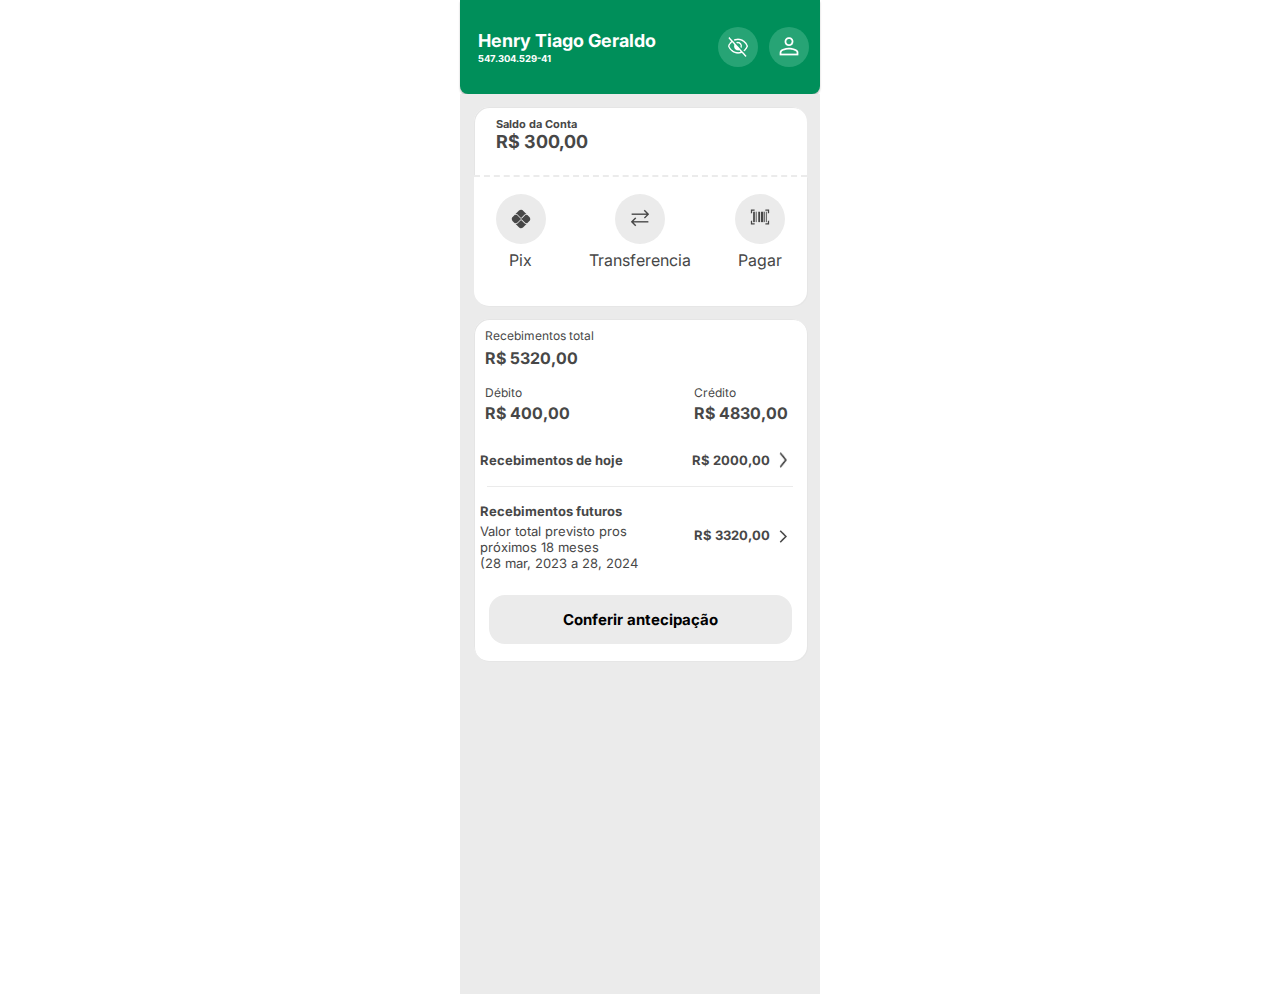
==== index.html @ 1a274cab "Recebimentos" ====
<!DOCTYPE html>
<html lang="pt-br">
<head>
    <meta charset="UTF-8">
    <meta http-equiv="X-UA-Compatible" content="IE=edge">
    <meta name="viewport" content="width=device-width, initial-scale=1.0">
    <link rel="stylesheet" href="central.css">
    <link rel="stylesheet" href="margens.css">
    <title>Central</title>
</head>
<body> 
    <header class="cabeca">
        <div class="cabeca__dados">
            <h1 class="cabeca__dados__nome">Henry Tiago Geraldo</h1>
            <p class="cabeca__dados__documento">547.304.529-41</p>
        </div>
        <div class="cabeca__icon">
            <div class="cabeca__icon__olho"><img class="cabeca__icon__olho_img" src="Icons/home/Olho.png" alt="Olhinho"></div>
            <div class="cabeca__icon__perfil"><img class="cabeca__icon__perfil__img" src="Icons/home/Perfil.png" alt="Perfil"></div>
        </div>
    </header>
    
    <main class="corpo">
        <section class="corpo__secessao">
            <!-- Saldo da Conta  -->
            <article class="corpo__secessao__blocos__saldo">
                <div class="corpo__secessao__blocos__saldo__div">
                    <h2 class="corpo__secessao__blocos__saldo__div__titulo" >Saldo da Conta</h2>
                    <p class="corpo__secessao__blocos__saldo__div__valor">R$ 300,00</p>
                </div>
            </article>
            <!-- Botões de Pix, Tranferencia e Pagar -->
            <article class="corpo__secessao__blocos__tranferencias">
                <div class="corpo__secessao__blocos__tranferencias__div">

                        <!-- Botão de Pix -->
                        <div class="corpo__secessao__blocos__tranferencias__div__icon">
                            <div class="corpo__secessao__blocos__tranferencias__div__icon__borda" ><img class="corpo__secessao__blocos__tranferencias__div__icon__borda__imag" src="Icons/home/icone-pix 1.png" alt="Icon do Pix"></div>
                            <p class="corpo__secessao__blocos__tranferencias__div__icon__texto">Pix</p>
                        </div>
                        
                        <!-- Botão de Transferir -->
                        <div class="corpo__secessao__blocos__tranferencias__div__icon">
                            <div class="corpo__secessao__blocos__tranferencias__div__icon__borda"><img class="corpo__secessao__blocos__tranferencias__div__icon__borda__imag" src="Icons/home/transacao_icon.png" alt="Icone de transferencia"></div>
                            <p class="corpo__secessao__blocos__tranferencias__div__icon__texto">Transferencia</p>
                        </div>

                        <!-- Botão de Pagar -->
                        <div class="corpo__secessao__blocos__tranferencias__div__icon">
                            <div class="corpo__secessao__blocos__tranferencias__div__icon__borda"><img class="corpo__secessao__blocos__tranferencias__div__icon__borda__imag" src="Icons/home/Pagar_boleto_icon.png" alt="Imagem de um código de barras"></div>
                            <p class="corpo__secessao__blocos__tranferencias__div__icon__texto">Pagar</p>
                        </div>
            </article>

            <!-- Recebimentos -->
            <article class="corpo__secessao__blocos__recebimentos" >
                
                <!-- Recebimentos Total -->
                <div class="corpo__secessao__blocos__recebimentos_recebimento-total">
                    <h2 class="corpo__secessao__blocos__recebimentos_recebimento-total__titulo">Recebimentos total</h2>
                    <p class="corpo__secessao__blocos__recebimentos_recebimento-total__texto">R$ 5320,00</p>
                </div>
               
                <!-- Crédito e débito - recebimentos -->
                <div class="corpo__secessao__blocos__recebimentos__recebimentos-forma">
                    <div class="corpo__secessao__blocos__recebimentos__recebimentos-forma__cred-deb">
                        <h2>Débito</h2>
                        <p>R$ 400,00</p>
                    </div>
                    <div class="corpo__secessao__blocos__recebimentos__recebimentos-forma__cred-deb">
                        <h2>Crédito</h2>
                        <p>R$ 4830,00</p>
                    </div>
                </div>
                <div class="corpo__secessao__blocos__recebimentos__recebimentos-hoje" >
                    <h2>Recebimentos de hoje</h2>
                    <div>
                        <p>R$ 2000,00 </p>
                        <img src="Icons/home/seta.png" alt="Seta para a direita">
                    </div>
                </div>
                <hr noshade="" class="corpo__secessao__blocos__recebimentos__divisao">
                <div class="corpo__secessao__blocos__recebimentos__futuros">
                    <div class="corpo__secessao__blocos__recebimentos__futuros__Titulo">
                        <h2>Recebimentos futuros</h2>
                        <p>Valor total previsto pros <br> próximos 18 meses <br>(28 mar, 2023 a 28, 2024</p>
                    </div>
                    <div class="corpo__secessao__blocos__recebimentos__futuros__valor">
                        <p>R$ 3320,00</p>
                        <div><img src="Icons/home/seta.png" alt="seta para a direita"></div>
                    </div>
                </div>
                <div class="corpo__secessao__blocos__recebimentos__antecipação">
                    <p>Conferir antecipação</p>
                </div>
            </article>
            <article class="corpo__secessao__blocos"></article>
            <article class="corpo__secessao__blocos"></article>
            <article class="corpo__secessao__blocos"></article>
        </section>
    </main>
    
    <footer></footer>
</body>
</html>
---- central.css ----
@import url('https://fonts.googleapis.com/css2?family=Inter:wght@400;700&display=swap');

:root{
 --cor-stone: #008F5A;
 --cor-cabeca-dados: #FFFFFF;
 --cor-cabeca-icon: #27A475;
 --cor-corpo-icon: #EBEBEB;
 --cor-corpo-secessao-blocos: #FFFFFF;
 --cor-corpo-titulos: #474747;
 --font-cabeca-dados: 'Inter', sans-serif;
}
/*    Header Inicio     */
.cabeca{
    background-color: var(--cor-stone);
    display: flex;
    align-items: center;
    justify-content: space-between;
}
    .cabeca__dados{
        display: flex;
        flex-direction: column;
        gap: 2px;
        color: var(--cor-cabeca-dados);
        font-family: var(--font-cabeca-dados);
        padding: 0px 0px 0px 18px;
    }
        .cabeca__dados__nome{
            font-size: 18px;
            font-weight: 700;
        }

        .cabeca__dados__documento{
            font-size: 9.5px;
            font-weight: 700;
        }
    
    .cabeca__icon{
        display: flex;
        gap: 11px;
        padding: 0px 11px 0px 0px;
    }
        .cabeca__icon__olho{
            background-color: var(--cor-cabeca-icon);
            border-radius: 50%;
            width: 40px;
            height: 40px;
            text-align: center;
        }
        .cabeca__icon__olho_img{
            margin-top: 25%;
        }
        .cabeca__icon__perfil{
            background-color: var(--cor-cabeca-icon);
            border-radius: 50%;
            width: 40px;
            height: 40px;
            text-align: center;
        }
        .cabeca__icon__perfil__img{
            margin-top: 25%;
        }

/*    Header Fim     */
/*    Main Incio     */
.corpo{

}
    .corpo__secessao{
        display: flex;
        flex-direction: column;
        align-items: center;
        width: 333px;
        margin: auto;
        padding-top: 13px;
    }
        .corpo__secessao__blocos__saldo{
            background-color: var(--cor-corpo-secessao-blocos);
            width: 333px;
            border-radius: 15px 15px 0px 0px;
            border-bottom: dashed 2.5px var(--cor-corpo-icon);
            gap: 5px;
            box-shadow: inset 1px 1px 0.5px #E5E5E5;
        }
            .corpo__secessao__blocos__saldo__div{
                display: flex;
                flex-direction: column;
                margin: 10px 0px 22.5px 22px;
            }
                .corpo__secessao__blocos__saldo__div__titulo{
                    font-family: var(--font-cabeca-dados);
                    font-weight: 700;
                    color: var(--cor-corpo-titulos);
                    font-size: 11px;
                }   
                .corpo__secessao__blocos__saldo__div__valor{
                    font-family: var(--font-cabeca-dados);
                    font-weight: 700;
                    color: var(--cor-corpo-titulos);
                    font-size: 18px;
                }


        .corpo__secessao__blocos__tranferencias{
            background-color: var(--cor-corpo-secessao-blocos);
            width: 333px;
            border-radius: 0px 0px 15px 15px;
            display: flex;
            flex-direction: column;
            box-shadow: 1px 1px 0.5px #E6E6E6;
        }
            .corpo__secessao__blocos__tranferencias__div{
                display: flex;
                align-items: center;
                justify-content: space-between;
                margin: 17.5px 22px 36px 22px;
            }
                .corpo__secessao__blocos__tranferencias__div__icon{
                    display: flex;
                    flex-direction: column;
                    gap: 6px;
                    align-items: center;
                }
                    .corpo__secessao__blocos__tranferencias__div__icon__texto{
                        font-family: var(--font-cabeca-dados);
                        font-weight: 400;
                        color: var(--cor-corpo-titulos);
                    }
                    .corpo__secessao__blocos__tranferencias__div__icon__borda{
                        background-color: var(--cor-corpo-icon);
                        border-radius: 50%;
                        width: 50px;
                        height: 50px;
                        text-align: center;
                    }
                        .corpo__secessao__blocos__tranferencias__div__icon__borda__imag{
                            margin-top: 30%
                        }


        .corpo__secessao__blocos__recebimentos{
            margin: 13px 0px;
            background-color: var(--cor-corpo-secessao-blocos);
            width: 333px;
            border-radius: 15px;
            display: flex;
            flex-direction: column;
            box-shadow: 1px 1px 0.5px #E6E6E6, inset 1px 1px 0.5px #E5E5E5;
        }
            .corpo__secessao__blocos__recebimentos_recebimento-total{
                display: flex;
                flex-direction: column;
                color: var(--cor-corpo-titulos);
                font-family: var(--font-cabeca-dados);
                gap: 5px;
                margin: 9px 0px 0px 11px;

            }
                .corpo__secessao__blocos__recebimentos_recebimento-total__titulo{
                    font-size: 12px;
                    font-weight: 400;
                }   
                .corpo__secessao__blocos__recebimentos_recebimento-total__texto{
                    font-size: 16px;
                    font-weight: 700;
                }
            .corpo__secessao__blocos__recebimentos__recebimentos-forma{
                display: flex;
                justify-content: space-between;
                margin: 17px 19px 0px 11px;
                font-family: var(--font-cabeca-dados);
                color: var(--cor-corpo-titulos);
            }
                .corpo__secessao__blocos__recebimentos__recebimentos-forma__cred-deb{
                    display: flex;
                    flex-direction: column;
                    gap: 3px;
                }
                    .corpo__secessao__blocos__recebimentos__recebimentos-forma__cred-deb>h2{
                        font-size: 12px;
                        font-weight: 400;
                    }
                    .corpo__secessao__blocos__recebimentos__recebimentos-forma__cred-deb>p{
                        font-size: 16px;
                        font-weight: 700;
                    }
            
            .corpo__secessao__blocos__recebimentos__recebimentos-hoje{
                display: flex;
                justify-content: space-between;
                font-family: var(--font-cabeca-dados);
                color: var(--cor-corpo-titulos);
                margin: 29px 19px 0px 6.25px;
            }
                .corpo__secessao__blocos__recebimentos__recebimentos-hoje>h2{
                    font-weight: 700;
                    font-size: 13px;
                }
                .corpo__secessao__blocos__recebimentos__recebimentos-hoje>div{
                    display: flex;
                    justify-content: space-between;
                    gap: 8.6px;
                }
                    .corpo__secessao__blocos__recebimentos__recebimentos-hoje>div>p{
                        font-weight: 700;
                        font-size: 13px;
                    }
            .corpo__secessao__blocos__recebimentos__divisao{
                border: none;
                text-align: center;
                background-color: var(--cor-corpo-icon);
                height: 1px;
                width: 306px;
                margin: 18px auto 11px auto;
            }
            .corpo__secessao__blocos__recebimentos__futuros{
                display: flex;
                justify-content: space-between;
                margin: 5px 19px 0px 6.25px;
                align-items: center;
            }
                .corpo__secessao__blocos__recebimentos__futuros__Titulo{
                    display: flex;
                    flex-direction: column;
                    font-family: var(--font-cabeca-dados);
                    color: var(--cor-corpo-titulos);
                    gap: 4px;
                }
                    .corpo__secessao__blocos__recebimentos__futuros__Titulo>h2{
                        font-size: 13px;
                        font-weight: 700;
                    }                    
                    .corpo__secessao__blocos__recebimentos__futuros__Titulo>p{
                        font-size: 13px;
                        font-weight: 400;
                    }
                .corpo__secessao__blocos__recebimentos__futuros__valor{
                    display: flex;
                    justify-content: space-between;
                    font-family: var(--font-cabeca-dados);
                    color: var(--cor-corpo-titulos);
                    gap: 8.6px;
                }
                .corpo__secessao__blocos__recebimentos__futuros__valor>p{
                    font-size: 13px;
                    font-weight: 700;
                }
            .corpo__secessao__blocos__recebimentos__antecipação{
                background-color: var(--cor-corpo-icon);
                border-radius: 16px;
                width: 303px;
                padding: 15px 0px;
                text-align: center;
                margin: 24px 0px 17px 15px;
                font-family: var(--font-cabeca-dados);
            }
                .corpo__secessao__blocos__recebimentos__antecipação>p{
                    font-size: 15px;
                    font-weight: 700;
            }
/*    Main Fim     */
---- margens.css ----
:root{
    --cor-de-fundo: #EBEBEB;
}

*{
    margin: 0;
    padding: 0;
} 
body{

}
header{
    width: 360px;
    height: 94px;
    background-color: var(--cor-de-fundo);
    margin: auto;
    border-radius: 0 0 8px 8px;
    box-shadow: 0px 2px 2px rgba(0, 0, 0, 0.25); 
}

main{
    width: 360px;
    height: 900px;
    background-color: var(--cor-de-fundo);
    margin: auto;
}
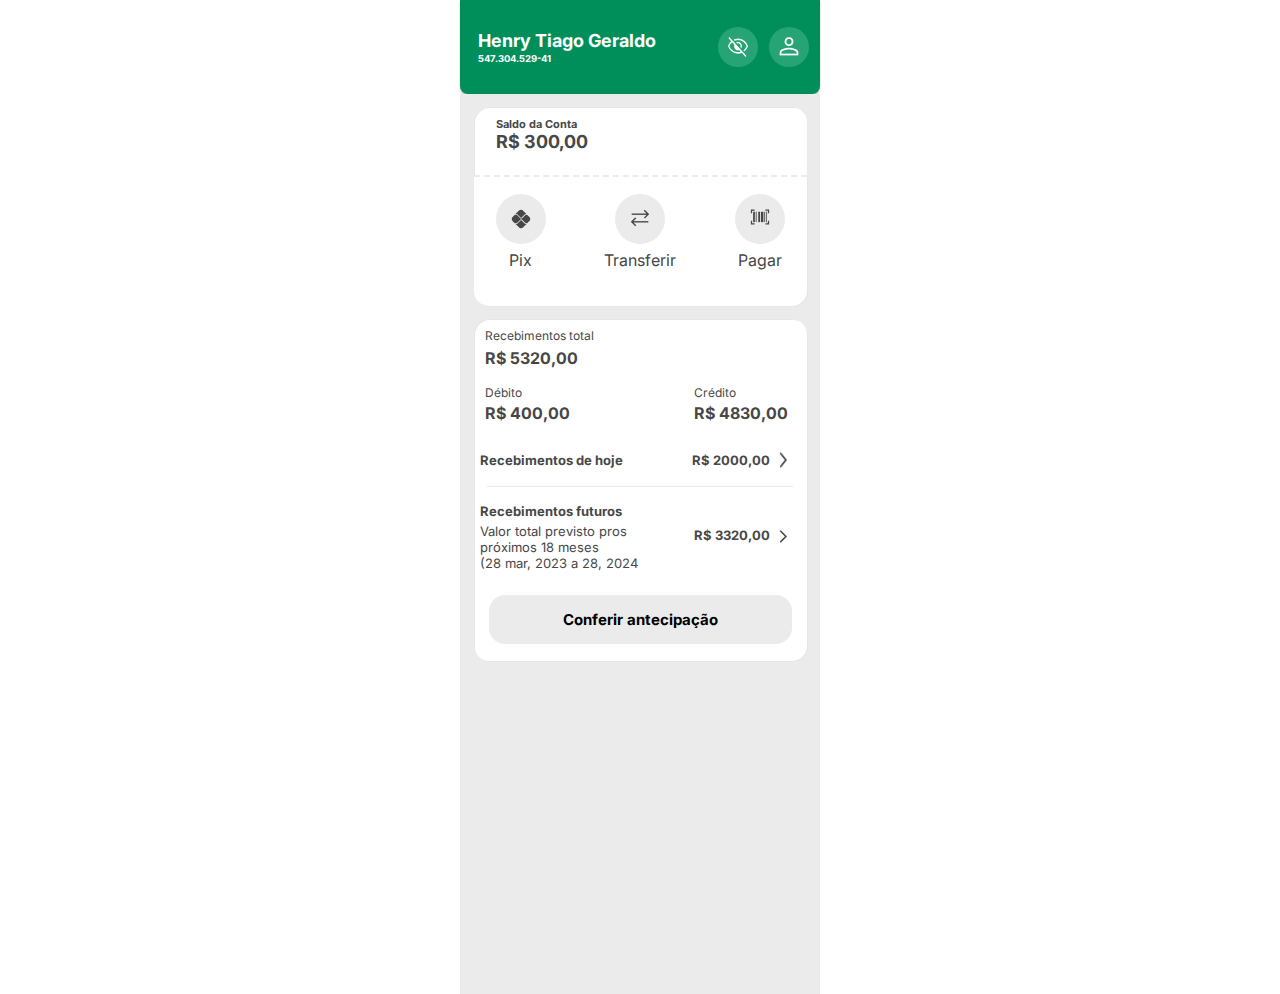
==== commit cfa5a98c: "Formatação HTML" ====
--- a/index.html
+++ b/index.html
@@ -22,14 +22,24 @@
     
     <main class="corpo">
         <section class="corpo__secessao">
-            <!-- Saldo da Conta  -->
+           
+            <!-- 
+                
+                Saldo da Conta 
+            
+            -->
             <article class="corpo__secessao__blocos__saldo">
                 <div class="corpo__secessao__blocos__saldo__div">
                     <h2 class="corpo__secessao__blocos__saldo__div__titulo" >Saldo da Conta</h2>
                     <p class="corpo__secessao__blocos__saldo__div__valor">R$ 300,00</p>
                 </div>
             </article>
-            <!-- Botões de Pix, Tranferencia e Pagar -->
+            
+            <!-- 
+                
+                Botões de Pix, Tranferencia e Pagar
+            
+            -->
             <article class="corpo__secessao__blocos__tranferencias">
                 <div class="corpo__secessao__blocos__tranferencias__div">
 
@@ -42,7 +52,7 @@
                         <!-- Botão de Transferir -->
                         <div class="corpo__secessao__blocos__tranferencias__div__icon">
                             <div class="corpo__secessao__blocos__tranferencias__div__icon__borda"><img class="corpo__secessao__blocos__tranferencias__div__icon__borda__imag" src="Icons/home/transacao_icon.png" alt="Icone de transferencia"></div>
-                            <p class="corpo__secessao__blocos__tranferencias__div__icon__texto">Transferencia</p>
+                            <p class="corpo__secessao__blocos__tranferencias__div__icon__texto">Transferir</p>
                         </div>
 
                         <!-- Botão de Pagar -->
@@ -52,7 +62,11 @@
                         </div>
             </article>
 
-            <!-- Recebimentos -->
+            <!--
+                
+                 Recebimentos 
+                
+                -->
             <article class="corpo__secessao__blocos__recebimentos" >
                 
                 <!-- Recebimentos Total -->
@@ -71,7 +85,10 @@
                         <h2>Crédito</h2>
                         <p>R$ 4830,00</p>
                     </div>
+                
                 </div>
+                
+                <!-- Recebimentos de hoje -->
                 <div class="corpo__secessao__blocos__recebimentos__recebimentos-hoje" >
                     <h2>Recebimentos de hoje</h2>
                     <div>
@@ -80,6 +97,8 @@
                     </div>
                 </div>
                 <hr noshade="" class="corpo__secessao__blocos__recebimentos__divisao">
+                
+                 <!-- Recebimentos de futuros -->
                 <div class="corpo__secessao__blocos__recebimentos__futuros">
                     <div class="corpo__secessao__blocos__recebimentos__futuros__Titulo">
                         <h2>Recebimentos futuros</h2>
@@ -90,13 +109,58 @@
                         <div><img src="Icons/home/seta.png" alt="seta para a direita"></div>
                     </div>
                 </div>
+                
+                 <!-- Conferir antecipação -->
                 <div class="corpo__secessao__blocos__recebimentos__antecipação">
                     <p>Conferir antecipação</p>
                 </div>
             </article>
-            <article class="corpo__secessao__blocos"></article>
-            <article class="corpo__secessao__blocos"></article>
-            <article class="corpo__secessao__blocos"></article>
+            
+            <!--
+                
+                Recebimento da semana 
+            
+            -->
+            <article class="corpo__secessao__blocos">
+
+
+
+
+            </article>
+
+            <!--
+                
+               Venda nos ulitmos 7 dias
+            
+            -->
+            <article class="corpo__secessao__blocos">
+
+
+
+            </article>
+
+            <!--
+                
+                Precisa de uma maquininha
+            
+            -->
+            <article class="corpo__secessao__blocos">
+
+
+
+            </article>
+
+            <!--
+                
+                Blocos de apps
+            
+            -->
+            <article class="corpo__secessao__blocos">
+                
+
+
+            </article>
+
         </section>
     </main>
     
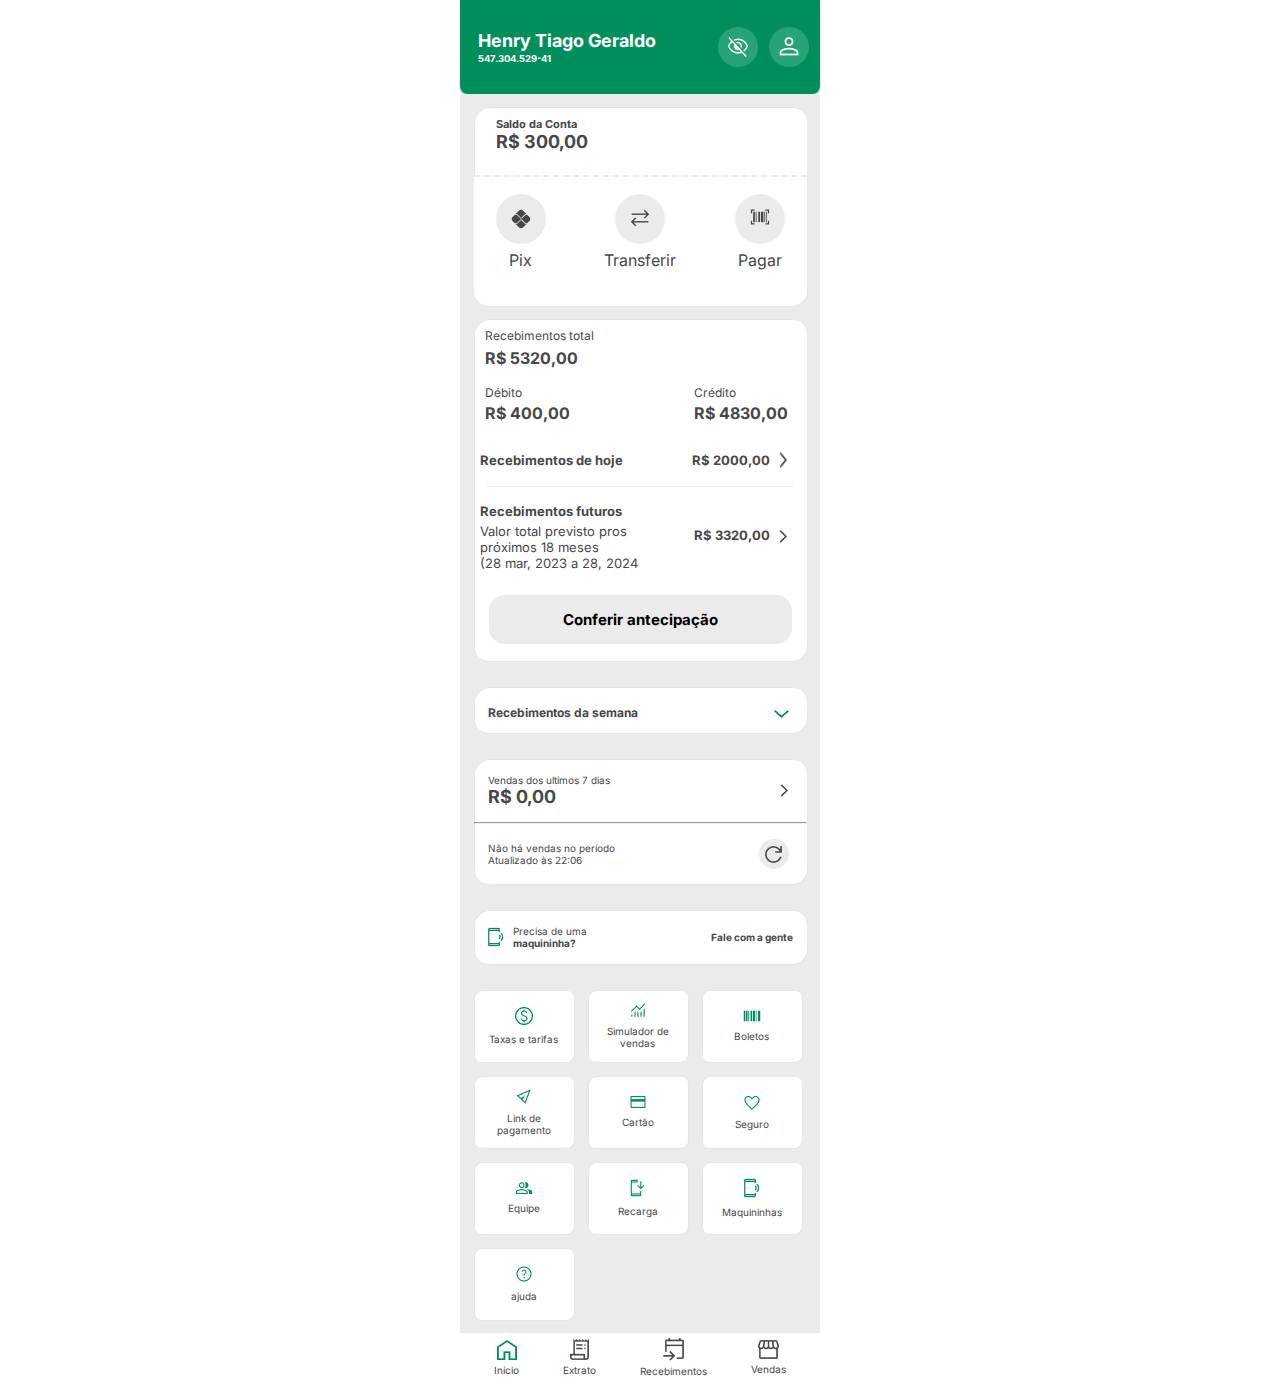
==== commit 15adaf51: "Home finalizada  pt1" ====
--- a/index.html
+++ b/index.html
@@ -118,14 +118,14 @@
             
             <!--
                 
-                Recebimento da semana 
-            
-            -->
-            <article class="corpo__secessao__blocos">
-
-
-
-
+                Recebimento da semana  
+            
+            -->
+            <article class="corpo__secessao__blocos__recebimentos-semana">
+                <div class="corpo__secessao__blocos__recebimentos-semana__recebimentos">
+                    <h2>Recebimentos da semana</h2>
+                    <div><img src="Icons/home/seta prara baixo.png" alt="Seta para baixo"></div>
+                </div>
             </article>
 
             <!--
@@ -133,9 +133,22 @@
                Venda nos ulitmos 7 dias
             
             -->
-            <article class="corpo__secessao__blocos">
-
-
+            <article class="corpo__secessao__blocos__vendas7dias">
+                <div class="corpo__secessao__blocos__vendas7dias__valores">
+                    <div>
+                        <h2>Vendas dos ultimos 7 dias</h2>
+                        <p>R$ 0,00</p>
+                    </div>
+                    <img src="Icons/home/seta.png" alt="seta para a direita">
+                </div>
+                <hr>
+                <div class="corpo__secessao__blocos__vendas7dias__atualizacao">
+                    <p>Não há vendas no período <br>
+                    Atualizado às 22:06</p>
+                    <div>
+                        <img src="Icons/home/Circulo_de_seta.png" alt="seta fazendo um circulo">
+                    </div>
+                </div>
 
             </article>
 
@@ -144,8 +157,14 @@
                 Precisa de uma maquininha
             
             -->
-            <article class="corpo__secessao__blocos">
-
+            <article class="corpo__secessao__precisamaquininha">
+                <div>
+                    <div>
+                        <img src="Icons/home/maquininha.png" alt="maquininha">
+                        <p>Precisa de uma <br><strong>maquininha?</strong></p>
+                    </div>
+                    <p>Fale com a gente</p>
+                </div>
 
 
             </article>
@@ -155,8 +174,76 @@
                 Blocos de apps
             
             -->
-            <article class="corpo__secessao__blocos">
-                
+            <article class="corpo__secessao__blocos__multi">
+                <div class="corpo__secessao__blocos__multi__bloquinhos">
+                    <div>
+                        <img src="Icons/home/taxas.png" alt="Um cifrão">
+                    </div> 
+                    <p>Taxas e tarifas</p>
+                </div>
+
+                <div class="corpo__secessao__blocos__multi__bloquinhos">
+                    <div>
+                        <img src="Icons/home/simulacao.png" alt="Um grafico">
+                    </div> 
+                    <p>Simulador de <br> vendas</p>
+                </div>
+
+                <div class="corpo__secessao__blocos__multi__bloquinhos">
+                    <div>
+                        <img src="Icons/home/Boleto.png" alt="Um cifrão">
+                    </div> 
+                    <p>Boletos</p>
+                </div>
+
+                <div class="corpo__secessao__blocos__multi__bloquinhos">
+                    <div>
+                        <img src="Icons/home/link-de-pagemento.png" alt="Um cifrão">
+                    </div> 
+                    <p>Link de <br>pagamento</p>
+                </div>
+
+                <div class="corpo__secessao__blocos__multi__bloquinhos">
+                    <div>
+                        <img src="Icons/home/cartao.png" alt="Um cifrão">
+                    </div> 
+                    <p>Cartão</p>
+                </div>
+
+                <div class="corpo__secessao__blocos__multi__bloquinhos">
+                    <div>
+                        <img src="Icons/home/seguro.png" alt="Um cifrão">
+                    </div> 
+                    <p>Seguro</p>
+                </div>
+
+                <div class="corpo__secessao__blocos__multi__bloquinhos">
+                    <div>
+                        <img src="Icons/home/equipe.png" alt="Um cifrão">
+                    </div> 
+                    <p>Equipe</p>
+                </div>
+
+                <div class="corpo__secessao__blocos__multi__bloquinhos">
+                    <div>
+                        <img src="Icons/home/recarga.png" alt="Um cifrão">
+                    </div> 
+                    <p>Recarga</p>
+                </div>
+
+                <div class="corpo__secessao__blocos__multi__bloquinhos">
+                    <div>
+                        <img src="Icons/home/maquininha.png" alt="Um cifrão">
+                    </div> 
+                    <p>Maquininhas</p>
+                </div>
+                
+                <div class="corpo__secessao__blocos__multi__bloquinhos">
+                    <div>
+                        <img src="Icons/home/ajuda.png" alt="Um cifrão">
+                    </div> 
+                    <p>ajuda</p>
+                </div>
 
 
             </article>
@@ -164,6 +251,28 @@
         </section>
     </main>
     
-    <footer></footer>
+    <footer>
+        <div>
+            <div>
+                <img src="Icons/home/Inicio.png" alt="Casinha">
+                <p>Início</p>
+            </div>
+            
+            <div>
+                <img src="Icons/home/Extrato.png" alt="Nota fiscal">
+                <p>Extrato</p>
+            </div>
+            
+            <div>
+                <img src="Icons/home/Recebimentos.png" alt="Calendario com setinha em baixo">
+                <p>Recebimentos</p>
+            </div>
+            
+            <div>
+                <img src="Icons/home/Vendas.png" alt="Lojinha">
+                <p>Vendas</p>
+            </div>
+        </div>
+    </footer>
 </body>
 </html>--- a/central.css
+++ b/central.css
@@ -257,4 +257,143 @@
                     font-size: 15px;
                     font-weight: 700;
             }
-/*    Main Fim     */+
+            .corpo__secessao__blocos__recebimentos-semana{
+            margin: 13px 0px;
+            background-color: var(--cor-corpo-secessao-blocos);
+            width: 333px;
+            height: 46px;
+            border-radius: 15px;
+            box-shadow: 1px 1px 0.5px #E6E6E6, inset 1px 1px 0.5px #E5E5E5;
+            }
+                .corpo__secessao__blocos__recebimentos-semana__recebimentos{
+                    margin: 15px 18px 15px 14px;
+                    display: flex;
+                    align-items: center;
+                    justify-content: space-between;
+                    color: var(--cor-corpo-titulos);
+                    font-family: var(--font-cabeca-dados);
+
+                }
+                    .corpo__secessao__blocos__recebimentos-semana__recebimentos>h2{
+                        font-size: 12px;
+                        font-weight: 700;
+                    }
+
+            .corpo__secessao__blocos__vendas7dias{
+            margin: 13px 0px;
+            background-color: var(--cor-corpo-secessao-blocos);
+            width: 333px;
+            border-radius: 15px;
+            box-shadow: 1px 1px 0.5px #E6E6E6, inset 1px 1px 0.5px #E5E5E5;
+            display: flex;
+            flex-direction: column;
+            font-family: var(--font-cabeca-dados);
+            color: var(--cor-corpo-titulos);
+            }
+                .corpo__secessao__blocos__vendas7dias__valores{
+                    display: flex;
+                    justify-content: space-between;
+                    align-items: center;
+                    margin: 15px 18px 15px 14px;
+                }
+                    .corpo__secessao__blocos__vendas7dias__valores>div>h2{
+                        font-size: 10px;
+                        font-weight: 400;
+                    }
+                    .corpo__secessao__blocos__vendas7dias__valores>div>p{
+                        font-size: 18px;
+                        font-weight: 700;
+                    }
+                .corpo__secessao__blocos__vendas7dias__atualizacao{
+                margin: 15px 18px 15px 14px;
+                display: flex;
+                align-items: center;
+                justify-content: space-between;
+                
+                }
+                    .corpo__secessao__blocos__vendas7dias__atualizacao>p{   
+                        font-size: 10px;
+                        font-weight: 400;
+                    }
+                    .corpo__secessao__blocos__vendas7dias__atualizacao>div{
+                        background-color: var(--cor-corpo-icon);
+                        width: 30px;
+                        height: 30px;
+                        border-radius: 50%;
+                        text-align: center;
+                    }
+                        .corpo__secessao__blocos__vendas7dias__atualizacao>div>img{
+                            margin-top: 23%;
+                        }
+            .corpo__secessao__precisamaquininha{
+                margin: 13px 0px;
+                background-color: var(--cor-corpo-secessao-blocos);
+                width: 333px;
+                border-radius: 15px;
+                box-shadow: 1px 1px 0.5px #E6E6E6, inset 1px 1px 0.5px #E5E5E5;
+                font-family: var(--font-cabeca-dados);
+                color: var(--cor-corpo-titulos);
+                }
+                .corpo__secessao__precisamaquininha>div{
+                    display: flex;
+                    align-items: center;
+                    justify-content: space-between;
+                    margin: 15px 14px 15px 14px;
+                    
+                }
+                    .corpo__secessao__precisamaquininha>div>div{
+                        display: flex;
+                        align-items: center;
+                        gap: 9px;
+                    }
+                        .corpo__secessao__precisamaquininha>div>div>p{
+                            font-size: 10px;
+                            font-weight: 400;
+                        }
+                            .corpo__secessao__precisamaquininha>div>div>p>strong>{
+                                font-weight: 700;
+                            }
+                    .corpo__secessao__precisamaquininha>div>p{
+                        font-size: 10px;
+                        font-weight: 700;
+                    }
+
+            .corpo__secessao__blocos__multi{
+                margin: 13px 0px;
+                width: 333px;
+                font-family: var(--font-cabeca-dados);
+                color: var(--cor-corpo-titulos);
+                display: flex;
+                flex-wrap: wrap;
+                gap: 14px;
+            }
+            .corpo__secessao__blocos__multi__bloquinhos{
+                height: 72px;
+                width: 100px;
+                border-radius: 8px;
+                background-color: var(--cor-corpo-secessao-blocos);
+                box-shadow: 1px 1px 0.5px #E6E6E6, inset 1px 1px 0.5px #E5E5E5;
+                display: flex;
+                flex-direction: column;
+                align-items: center;
+                justify-content: center;
+                gap: 8px;
+            }
+                .corpo__secessao__blocos__multi__bloquinhos>div{
+                    display: flex;
+                    flex-direction: column;
+                    align-items: center;
+                }
+                .corpo__secessao__blocos__multi__bloquinhos>p{
+                    font-size: 10px;
+                    font-weight: 400;
+                    text-align: center;
+                }
+
+/*    Main Fim     */
+/*    Footer Inicio     */
+
+
+
+/*    Footer Fim     */--- a/margens.css
+++ b/margens.css
@@ -1,5 +1,11 @@
+@import url('https://fonts.googleapis.com/css2?family=Inter:wght@400;700&display=swap');
+
+
 :root{
     --cor-de-fundo: #EBEBEB;
+    --font-cabeca-dados: 'Inter', sans-serif;
+    --cor-corpo-titulos: #474747;
+    --cor-corpo-secessao-blocos: #FFFFFF;
 }
 
 *{
@@ -7,20 +13,44 @@
     padding: 0;
 } 
 body{
-
+    width: 360px;
+    margin: auto;
 }
 header{
-    width: 360px;
     height: 94px;
     background-color: var(--cor-de-fundo);
-    margin: auto;
     border-radius: 0 0 8px 8px;
     box-shadow: 0px 2px 2px rgba(0, 0, 0, 0.25); 
 }
 
 main{
-    width: 360px;
-    height: 900px;
     background-color: var(--cor-de-fundo);
     margin: auto;
 }
+
+footer{
+    height: 47px;
+    margin: auto;
+    border-radius: 8px 8px 0px 0px;
+    background-color: var(--cor-corpo-secessao-blocos);
+}
+footer>div{
+    margin: 5px 34px 5px 34px;
+    display: flex;
+    justify-content: space-between;
+    align-items: center;
+    font-family: var(--font-cabeca-dados);
+    color: var(--cor-corpo-titulos);
+}
+footer>div>div{
+    display: flex;
+    flex-direction: column;
+    gap: 4px;
+    justify-content: center;
+    align-items: center;
+}
+footer>div>div>p{
+    font-size: 10px;
+    font-weight: 400;
+    text-align: center;
+}
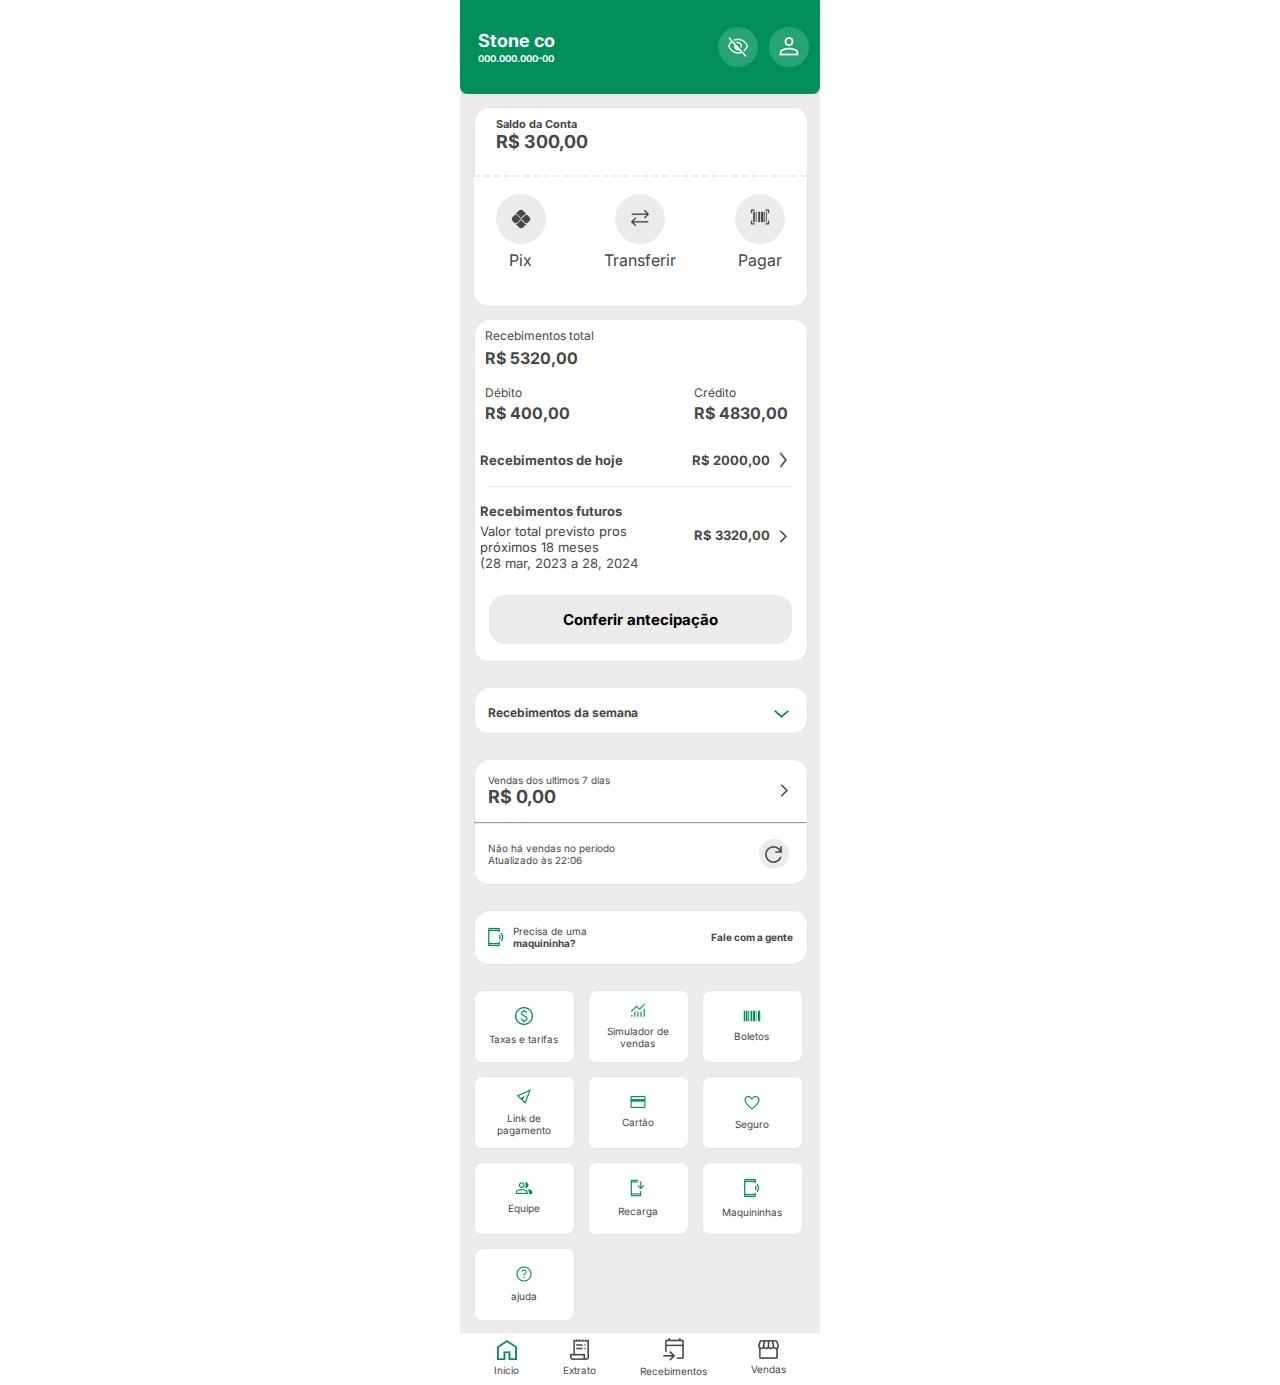
==== commit caaffe24: "Ajustes nos dados" ====
--- a/index.html
+++ b/index.html
@@ -11,8 +11,8 @@
 <body> 
     <header class="cabeca">
         <div class="cabeca__dados">
-            <h1 class="cabeca__dados__nome">Henry Tiago Geraldo</h1>
-            <p class="cabeca__dados__documento">547.304.529-41</p>
+            <h1 class="cabeca__dados__nome">Stone co</h1>
+            <p class="cabeca__dados__documento">000.000.000-00</p>
         </div>
         <div class="cabeca__icon">
             <div class="cabeca__icon__olho"><img class="cabeca__icon__olho_img" src="Icons/home/Olho.png" alt="Olhinho"></div>
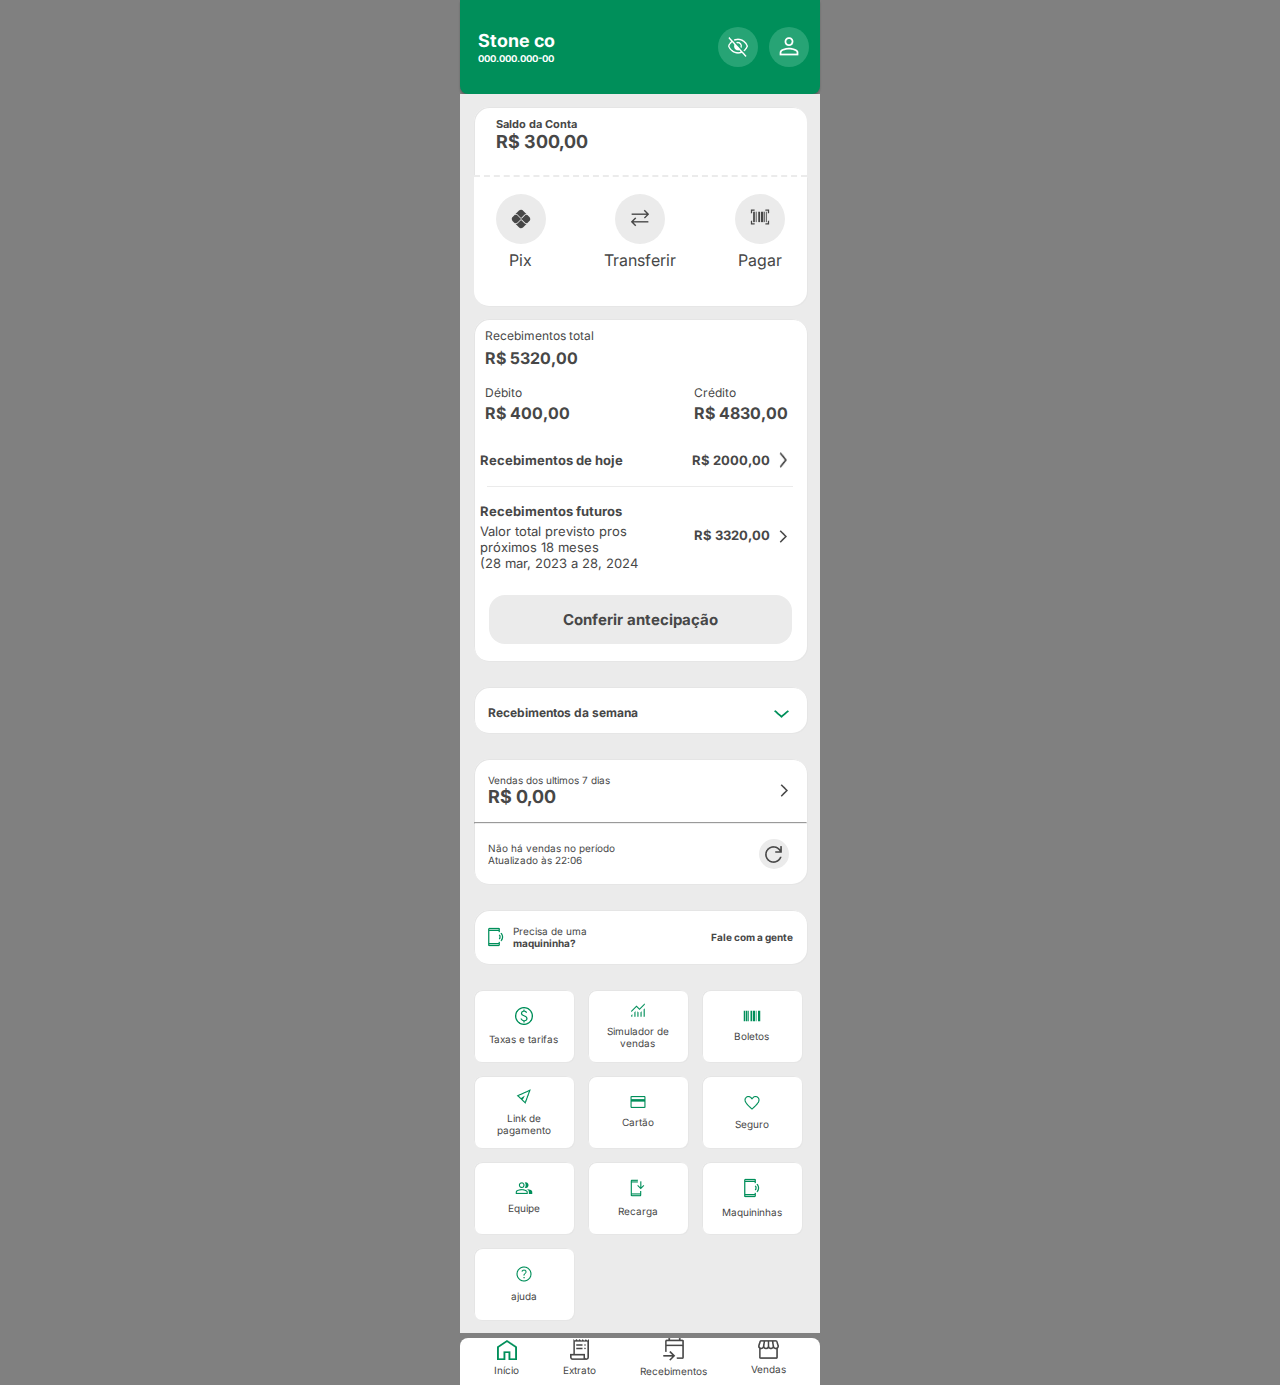
==== commit 015b8d81: "V2.1.6" ====
--- a/index.html
+++ b/index.html
@@ -9,6 +9,7 @@
     <title>Central</title>
 </head>
 <body> 
+    <script>alert('Criado por Jean Hamm & Deyse Cristina')</script>
     <header class="cabeca">
         <div class="cabeca__dados">
             <h1 class="cabeca__dados__nome">Stone co</h1>
@@ -45,7 +46,9 @@
 
                         <!-- Botão de Pix -->
                         <div class="corpo__secessao__blocos__tranferencias__div__icon">
-                            <div class="corpo__secessao__blocos__tranferencias__div__icon__borda" ><img class="corpo__secessao__blocos__tranferencias__div__icon__borda__imag" src="Icons/home/icone-pix 1.png" alt="Icon do Pix"></div>
+                            <a href="paginas_home/Pix/home_pix.html" target="_self" rel="next">
+                                <div class="corpo__secessao__blocos__tranferencias__div__icon__borda" ><img class="corpo__secessao__blocos__tranferencias__div__icon__borda__imag" src="Icons/home/icone-pix 1.png" alt="Icon do Pix"></div>
+                            </a>
                             <p class="corpo__secessao__blocos__tranferencias__div__icon__texto">Pix</p>
                         </div>
                         
--- a/central.css
+++ b/central.css
@@ -10,6 +10,46 @@
  --font-cabeca-dados: 'Inter', sans-serif;
 }
 /*    Header Inicio     */
+
+header{
+    height: 94px;
+    background-color: var(--cor-de-fundo);
+    border-radius: 0 0 8px 8px;
+    box-shadow: 0px 2px 2px rgba(0, 0, 0, 0.25); 
+}
+
+footer{
+    height: 47px;
+    margin: auto;
+    border-radius: 8px 8px 0px 0px;
+    background-color: var(--cor-corpo-secessao-blocos);
+}
+footer>div{
+    margin: 5px 34px 5px 34px;
+    display: flex;
+    justify-content: space-between;
+    align-items: center;
+    font-family: var(--font-cabeca-dados);
+    color: var(--cor-corpo-titulos);
+}
+footer>div>div{
+    display: flex;
+    flex-direction: column;
+    gap: 4px;
+    justify-content: center;
+    align-items: center;
+}
+footer>div>div>p{
+    font-size: 10px;
+    font-weight: 400;
+    text-align: center;
+}
+
+
+
+
+
+
 .cabeca{
     background-color: var(--cor-stone);
     display: flex;
--- a/margens.css
+++ b/margens.css
@@ -7,7 +7,9 @@
     --cor-corpo-titulos: #474747;
     --cor-corpo-secessao-blocos: #FFFFFF;
 }
-
+a{
+    text-decoration: none;
+}
 *{
     margin: 0;
     padding: 0;
@@ -15,42 +17,12 @@
 body{
     width: 360px;
     margin: auto;
-}
-header{
-    height: 94px;
-    background-color: var(--cor-de-fundo);
-    border-radius: 0 0 8px 8px;
-    box-shadow: 0px 2px 2px rgba(0, 0, 0, 0.25); 
+    background-color:gray ;
+    font-family: var(--font-cabeca-dados);
+    color: var(--cor-corpo-titulos);
 }
 
 main{
     background-color: var(--cor-de-fundo);
     margin: auto;
-}
-
-footer{
-    height: 47px;
-    margin: auto;
-    border-radius: 8px 8px 0px 0px;
-    background-color: var(--cor-corpo-secessao-blocos);
-}
-footer>div{
-    margin: 5px 34px 5px 34px;
-    display: flex;
-    justify-content: space-between;
-    align-items: center;
-    font-family: var(--font-cabeca-dados);
-    color: var(--cor-corpo-titulos);
-}
-footer>div>div{
-    display: flex;
-    flex-direction: column;
-    gap: 4px;
-    justify-content: center;
-    align-items: center;
-}
-footer>div>div>p{
-    font-size: 10px;
-    font-weight: 400;
-    text-align: center;
-}
+}